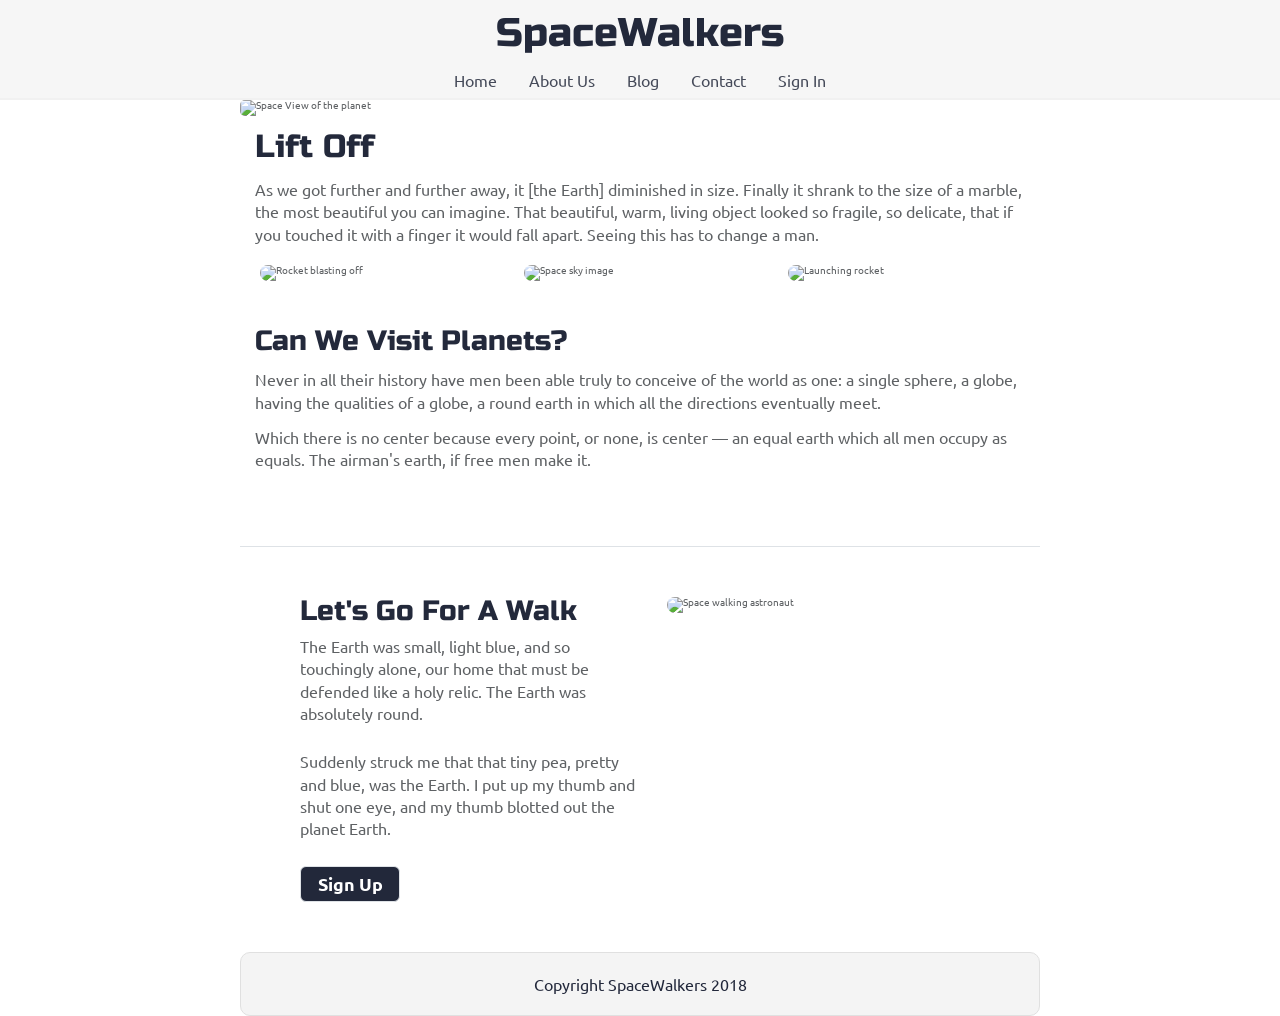
==== index.html @ 0a732a0b "Completed all MVP tasks" ====
<!doctype html>

<html lang="en">
<head>
  <meta charset="utf-8">
  <meta name="viewport" content="width=device-width, initial-scale=1, user-scalable=no" />
  <title>SpaceWalkers</title>

  <link href="https://fonts.googleapis.com/css?family=Russo+One|Ubuntu" rel="stylesheet">
  <link href="css/index.css" rel="stylesheet">

  <!--[if lt IE 9]>
    <script src="https://cdnjs.cloudflare.com/ajax/libs/html5shiv/3.7.3/html5shiv.js"></script>
  <![endif]-->
</head>

<body>

 <!-- navigation code here -->
  <nav class = "nav-bar">
    <a href = "./"><h1>SpaceWalkers</h1></a>

    <div class = "nav-links">
      <a href = "./">Home</a>
      <a href = "#">About Us</a>
      <a href = "#">Blog</a>
      <a href = "#">Contact</a>
      <a href = "#">Sign In</a>
    </div>
  </nav>

  <div class="container home">

    <header class="intro">
      <!-- image code here -->
      <img class = "header-img" src = "img/main-header.png" alt = "Space View of the planet" />

      <h2>Lift Off</h2>
    
      <p>As we got further and further away, it [the Earth] diminished in size. Finally it shrank to the size of a marble, the most beautiful you can imagine. That beautiful, warm, living object looked so fragile, so delicate, that if you touched it with a finger it would fall apart. Seeing this has to change a man.</p>
    </header>

    <section class="space-images">
        <img src="img/blast.png" class="blast" alt="Rocket blasting off">
        <img src="img/sky.png" class="sky" alt="Space sky image">
        <img src="img/launch.png" class="launch" alt="Launching rocket">
    </section>
   
    <section class="visit-planets">
     
      <h3>Can We Visit Planets?</h3>
    
      <p>Never in all their history have men been able truly to conceive of the world as one: a single sphere, a globe, having the qualities of a globe, a round earth in which all the directions eventually meet.</p>
    
      <p>Which there is no center because every point, or none, is center — an equal earth which all men occupy as equals. The airman's earth, if free men make it.</p>
    </section>
    
    <section class="walk">
      <div class="walk-text">
        <h3>Let's Go For A Walk</h3>

        <p>The Earth was small, light blue, and so touchingly alone, our home that must be defended like a holy relic. The Earth was absolutely round.</p>
      
        <p>Suddenly struck me that that tiny pea, pretty and blue, was the Earth. I put up my thumb and shut one eye, and my thumb blotted out the planet Earth.</p>
      
        <a class="btn">
          Sign Up
        </a>
      </div>
      
      <div class="walk-img">
          <img src="img/space-walk.png" alt="Space walking astronaut">
      </div>

    </section>

    <footer>
      <p>Copyright SpaceWalkers 2018</p>
    </footer>

  </div>
</body>
</html>
---- css/index.css ----
/* http://meyerweb.com/eric/tools/css/reset/ 
   v2.0 | 20110126
   License: none (public domain)
*/
html,
body,
div,
span,
applet,
object,
iframe,
h1,
h2,
h3,
h4,
h5,
h6,
p,
blockquote,
pre,
a,
abbr,
acronym,
address,
big,
cite,
code,
del,
dfn,
em,
img,
ins,
kbd,
q,
s,
samp,
small,
strike,
strong,
sub,
sup,
tt,
var,
b,
u,
i,
center,
dl,
dt,
dd,
ol,
ul,
li,
fieldset,
form,
label,
legend,
table,
caption,
tbody,
tfoot,
thead,
tr,
th,
td,
article,
aside,
canvas,
details,
embed,
figure,
figcaption,
footer,
header,
hgroup,
menu,
nav,
output,
ruby,
section,
summary,
time,
mark,
audio,
video {
  margin: 0;
  padding: 0;
  border: 0;
  font-size: 100%;
  font: inherit;
  vertical-align: baseline;
}
/* HTML5 display-role reset for older browsers */
article,
aside,
details,
figcaption,
figure,
footer,
header,
hgroup,
menu,
nav,
section {
  display: block;
}
body {
  line-height: 1;
}
ol,
ul {
  list-style: none;
}
blockquote,
q {
  quotes: none;
}
blockquote:before,
blockquote:after,
q:before,
q:after {
  content: '';
  content: none;
}
table {
  border-collapse: collapse;
  border-spacing: 0;
}
* {
  box-sizing: border-box;
}
html {
  font-size: 62.5%;
}
html,
body {
  font-family: 'Ubuntu', sans-serif;
  color: #5E6164;
}
h1,
h2,
h3,
h4,
h5 {
  font-family: 'Russo One', sans-serif;
  color: #23293B;
}
h1 {
  font-size: 4rem;
}
h2 {
  font-size: 3.2rem;
}
h3 {
  font-size: 2.8rem;
}
p {
  font-size: 1.6rem;
  line-height: 1.4;
}
a {
  text-decoration: none;
  font-size: 1.6rem;
}
.container {
  max-width: 800px;
  width: 100%;
  margin: 0 auto;
}
.nav-bar {
  width: 100%;
  height: 10rem;
  display: flex;
  flex-direction: column;
  justify-content: space-between;
  align-items: center;
  padding: 1.3rem;
  background: #F6F6F6;
  border-bottom: 2px solid #F1F1F1;
}
.nav-bar .nav-links {
  width: 100%;
  display: flex;
  flex-direction: row;
  justify-content: center;
  align-items: center;
}
.nav-bar .nav-links a {
  display: block;
  padding-top: 1.9rem;
  margin: 0 1.6rem;
  color: #454A59;
}
.nav-bar .nav-links a:hover {
  text-decoration: underline;
}
@media only screen and (max-width: 500px) {
  .nav-bar .nav-links a {
    margin: 0 1.4rem;
  }
}
@media only screen and (max-width: 450px) {
  .nav-bar .nav-links a {
    margin: 0 0.2rem;
  }
}
footer {
  color: #22283B;
  background: #f4f4f4;
  padding: 20px 0;
  border: 1px double #e0e0e0;
  border-radius: 10px;
  display: flex;
  justify-content: center;
  align-items: center;
}
.home .intro img {
  width: 100%;
  border-radius: 5px;
}
.home .intro h2 {
  padding: 15px;
}
.home .intro p {
  padding: 0 15px;
}
.home .space-images {
  display: flex;
  flex-wrap: wrap;
  width: 100%;
}
.home .space-images img {
  width: 28%;
  margin: 20px 2.5%;
  border-radius: 20px;
  height: 100%;
}
@media only screen and (max-width: 500px) {
  .home .space-images img {
    display: none;
    width: 90%;
    margin: 2rem auto;
  }
  .home .space-images img:first-child {
    display: block;
  }
}
.home .visit-planets {
  padding: 15px;
}
.home .visit-planets h3 {
  margin-top: 11px;
}
.home .visit-planets p {
  margin-top: 13px;
}
.home .walk {
  margin-top: 60px;
  border-top: 1px solid #dee2e6;
  padding: 50px 60px;
  display: flex;
  justify-content: center;
}
.home .walk .walk-text {
  width: 50%;
}
.home .walk .walk-text h3 {
  margin-bottom: 10px;
}
.home .walk .walk-text p {
  margin-bottom: 26px;
}
.home .walk .walk-text .btn {
  display: block;
  text-align: center;
  font-weight: bold;
  border: 1px solid #dee2e6;
  border-radius: 6px;
  background: #22283A;
  color: white;
  cursor: pointer;
  width: 10rem;
  padding: 0.8rem 0;
  font-size: 1.8rem;
}
.home .walk .walk-text .btn:hover {
  background: white;
  color: #22283A;
}
.home .walk .walk-img {
  width: 46%;
  margin-left: 4%;
}
.home .walk .walk-img img {
  width: 100%;
  height: auto;
  border-radius: 10px;
}
@media only screen and (max-width: 500px) {
  .home .walk {
    margin-top: 20px;
    padding: 15px;
    display: flex;
    flex-direction: column-reverse;
  }
  .home .walk .walk-img {
    width: 100%;
    margin: 0;
  }
  .home .walk .walk-text {
    width: 100%;
    margin-top: 15px;
  }
  .home .walk .walk-text .btn {
    width: 100%;
    padding: 25px 0;
  }
}
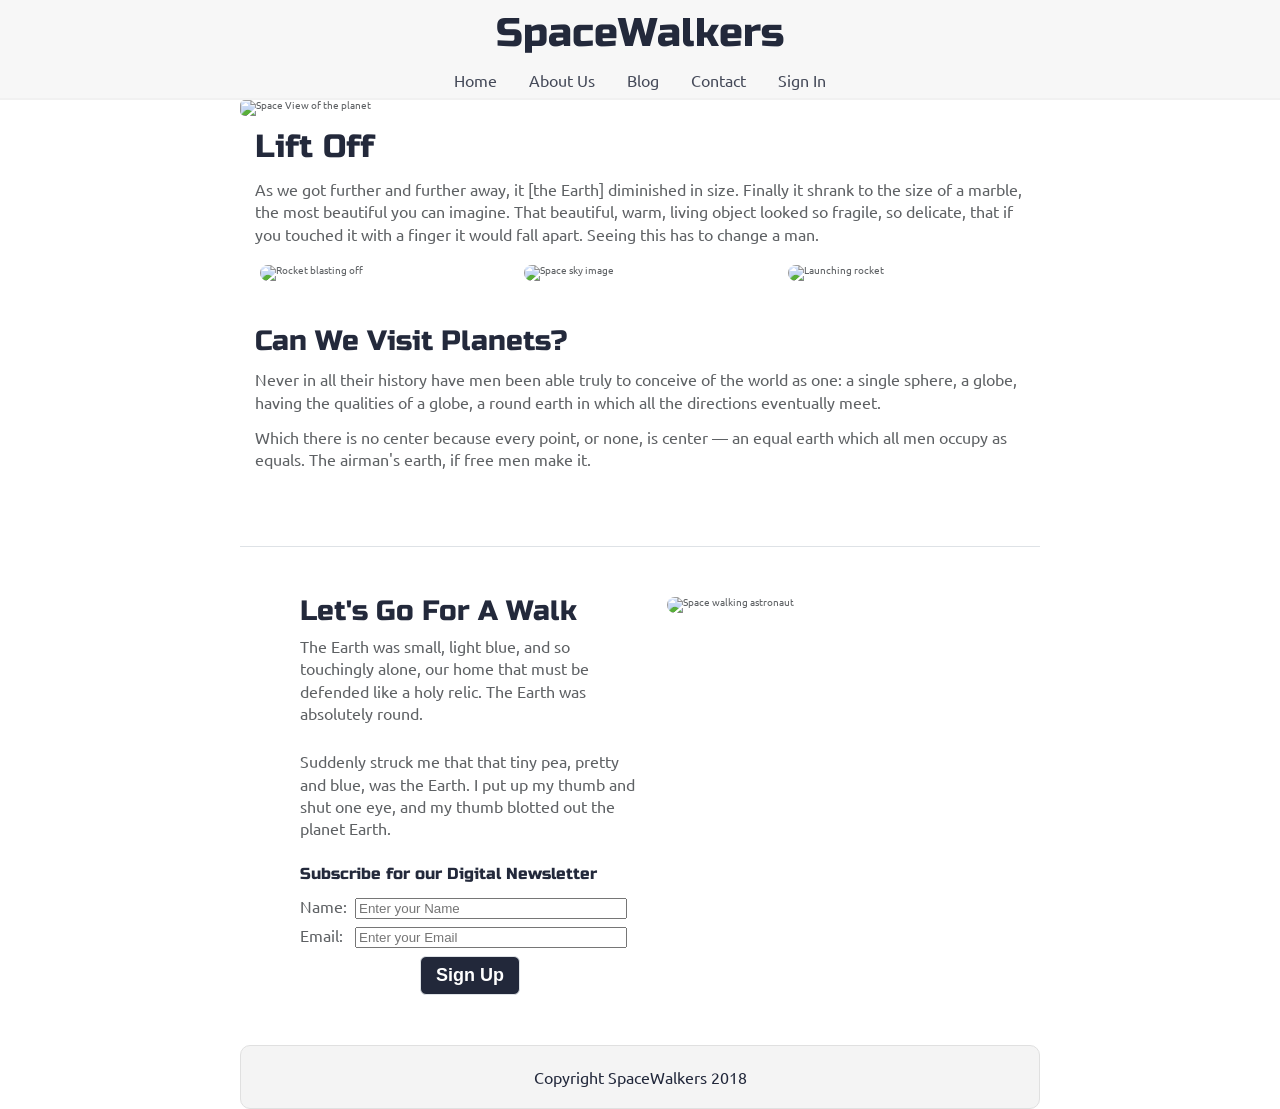
==== commit f4d436e9: "Finished 3 stretch goals" ====
--- a/index.html
+++ b/index.html
@@ -22,7 +22,7 @@
 
     <div class = "nav-links">
       <a href = "./">Home</a>
-      <a href = "#">About Us</a>
+      <a href = "about.html">About Us</a>
       <a href = "#">Blog</a>
       <a href = "#">Contact</a>
       <a href = "#">Sign In</a>
@@ -38,6 +38,7 @@
       <h2>Lift Off</h2>
     
       <p>As we got further and further away, it [the Earth] diminished in size. Finally it shrank to the size of a marble, the most beautiful you can imagine. That beautiful, warm, living object looked so fragile, so delicate, that if you touched it with a finger it would fall apart. Seeing this has to change a man.</p>
+    
     </header>
 
     <section class="space-images">
@@ -63,9 +64,17 @@
       
         <p>Suddenly struck me that that tiny pea, pretty and blue, was the Earth. I put up my thumb and shut one eye, and my thumb blotted out the planet Earth.</p>
       
-        <a class="btn">
-          Sign Up
-        </a>
+        <form class = "signup" method = "post" action = "#" target = "_blank">
+          <h4>Subscribe for our Digital Newsletter</h4><br />          
+          <label for = "name">Name:&nbsp; 
+          <input id = "name" type = "text" required placeholder = "Enter your Name" /></label>
+          <label for = "email">Email: &nbsp;
+          <input id = "email" type = "email" required placeholder = "Enter your Email" /></label>
+          
+          <input class = "btn" type = "submit" value = "Sign Up" />
+
+        </form>
+      
       </div>
       
       <div class="walk-img">
--- a/css/index.css
+++ b/css/index.css
@@ -170,12 +170,13 @@
 .nav-bar {
   width: 100%;
   height: 10rem;
+  position: fixed;
   display: flex;
   flex-direction: column;
   justify-content: space-between;
   align-items: center;
   padding: 1.3rem;
-  background: #F6F6F6;
+  background: #F6F6F6DD;
   border-bottom: 2px solid #F1F1F1;
 }
 .nav-bar .nav-links {
@@ -214,6 +215,9 @@
   justify-content: center;
   align-items: center;
 }
+.home .intro {
+  padding-top: 10rem;
+}
 .home .intro img {
   width: 100%;
   border-radius: 5px;
@@ -270,7 +274,16 @@
 .home .walk .walk-text p {
   margin-bottom: 26px;
 }
-.home .walk .walk-text .btn {
+.home .walk .walk-text .signup {
+  font-size: 1.6rem;
+  display: flex;
+  flex-direction: column;
+}
+.home .walk .walk-text .signup input {
+  width: 80%;
+  margin-bottom: 0.8rem;
+}
+.home .walk .walk-text .signup .btn {
   display: block;
   text-align: center;
   font-weight: bold;
@@ -282,8 +295,9 @@
   width: 10rem;
   padding: 0.8rem 0;
   font-size: 1.8rem;
-}
-.home .walk .walk-text .btn:hover {
+  margin: 0 auto;
+}
+.home .walk .walk-text .signup .btn:hover {
   background: white;
   color: #22283A;
 }
@@ -311,7 +325,7 @@
     width: 100%;
     margin-top: 15px;
   }
-  .home .walk .walk-text .btn {
+  .home .walk .walk-text .signup .btn {
     width: 100%;
     padding: 25px 0;
   }
